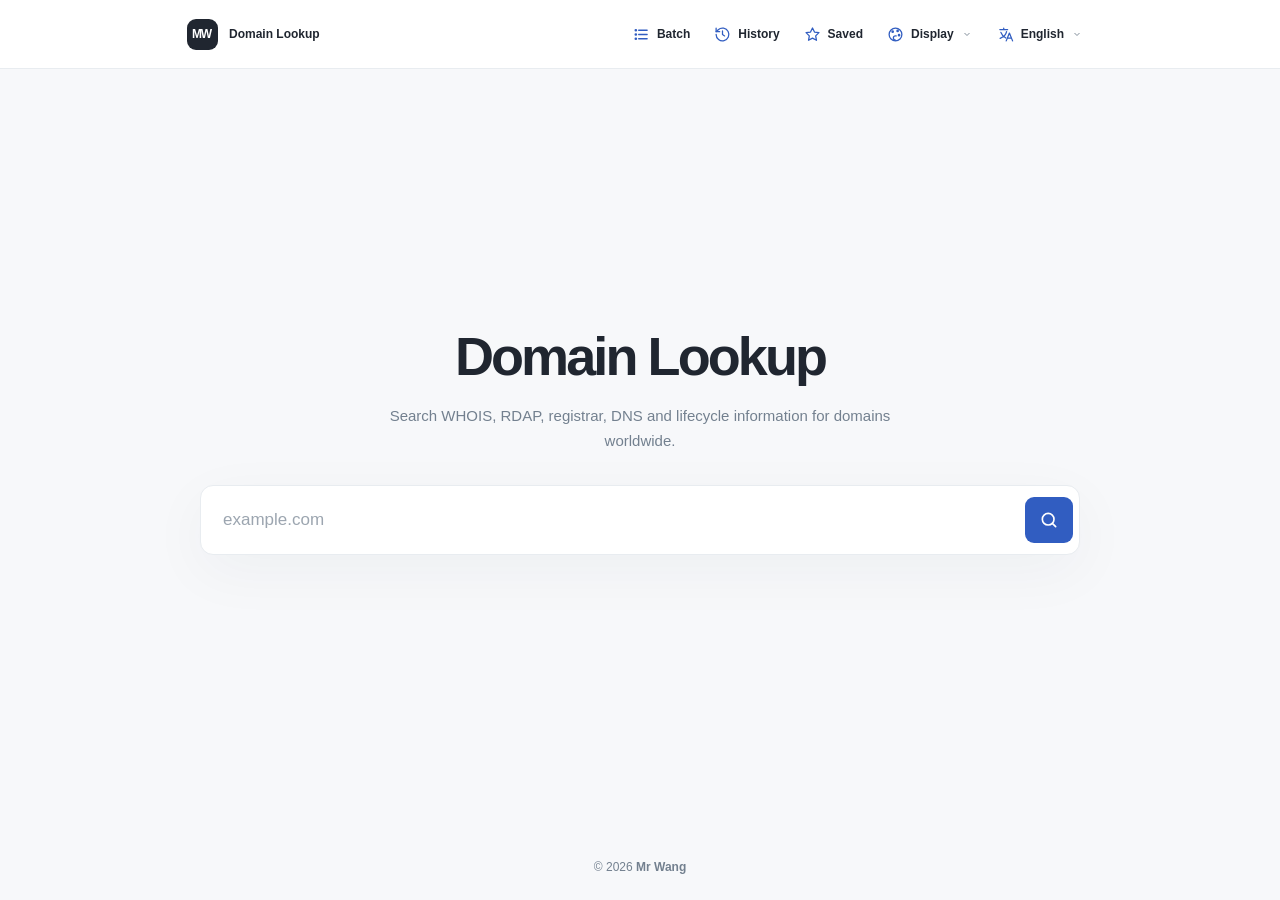
==== index.html @ 4aa3d04c "Add files via upload" ====
<!doctype html>
<html lang="en">
<head>
<meta charset="utf-8"><meta name="viewport" content="width=device-width,initial-scale=1">
<title>WHOIS & RDAP Lookup | Mr Wang</title>
<meta name="description" content="Global WHOIS and RDAP domain lookup for registrar, DNS, registration, expiration and lifecycle information.">
<meta name="robots" content="index,follow"><link rel="canonical" href="https://whois.mrwang.com/">
<meta name="theme-color" content="#060914">
<script src="/assets/theme-init.js?v=49"></script><link rel="stylesheet" href="/assets/themes.css?v=49"><link rel="stylesheet" href="/assets/home.css?v=49"><link rel="stylesheet" href="/assets/menu.css?v=49">
</head>
<body><div class="page">
<header class="topbar"><div class="top-inner"><div class="brand"><span class="brand-mark">MW</span><span data-brand-title>Domain Lookup</span></div><nav class="main-nav" aria-label="Domain tools">
<a class="nav-action" id="batchNav" href="/batch.html"><svg viewBox="0 0 24 24" aria-hidden="true" fill="none" stroke="currentColor" stroke-width="1.8" stroke-linecap="round" stroke-linejoin="round"><path d="M8 6h12M8 12h12M8 18h12"/><circle cx="4" cy="6" r="1"/><circle cx="4" cy="12" r="1"/><circle cx="4" cy="18" r="1"/></svg><span data-nav-label="batch">Batch</span></a>
<div class="nav-popover-item" data-popover="history"><button type="button" class="nav-action nav-button" id="historyToggle" aria-controls="historyPopover" aria-expanded="false"><svg viewBox="0 0 24 24" aria-hidden="true" fill="none" stroke="currentColor" stroke-width="1.8" stroke-linecap="round" stroke-linejoin="round"><path d="M3 12a9 9 0 1 0 3-6.7L3 8"/><path d="M3 3v5h5M12 7v5l3 2"/></svg><span data-nav-label="history">History</span><span id="historyCount" class="nav-count" hidden></span></button><div class="nav-popover list-popover" id="historyPopover" hidden><div class="popover-head"><strong id="historySummary">Recent searches (0)</strong><button type="button" class="popover-close" aria-label="Close">×</button></div><div id="historyPanel"><div class="history-box"><div id="historyList"></div><div class="history-foot"><span id="historyNote"></span><button type="button" id="historyClear" class="history-clear">Clear all</button></div></div></div></div></div>
<div class="nav-popover-item" data-popover="favorites"><button type="button" class="nav-action nav-button" id="favoritesToggle" aria-controls="favoritesPopover" aria-expanded="false"><svg viewBox="0 0 24 24" aria-hidden="true" fill="none" stroke="currentColor" stroke-width="1.8" stroke-linecap="round" stroke-linejoin="round"><path d="m12 2.8 2.8 5.7 6.3.9-4.6 4.5 1.1 6.3-5.6-3-5.6 3 1.1-6.3-4.6-4.5 6.3-.9z"/></svg><span data-nav-label="favorites">Saved</span><span id="favoritesCount" class="nav-count" hidden></span></button><div class="nav-popover list-popover" id="favoritesPopover" hidden><div class="popover-head"><strong id="favoritesSummary">Saved domains (0)</strong><button type="button" class="popover-close" aria-label="Close">×</button></div><div id="favoritesPanel"><div class="favorites-list" id="favoritesList"></div><div class="favorites-foot"><button type="button" id="favoritesClear" class="history-clear">Clear saved</button></div></div></div></div>
<div class="nav-choice nav-choice-display" data-choice="display"><button type="button" class="nav-action choice-trigger" aria-haspopup="true" aria-expanded="false" aria-controls="choice-display-panel"><svg viewBox="0 0 24 24" aria-hidden="true" fill="none" stroke="currentColor" stroke-width="1.8" stroke-linecap="round" stroke-linejoin="round"><circle cx="12" cy="12" r="9"/><circle cx="8" cy="8" r="1"/><circle cx="15" cy="7" r="1"/><circle cx="17" cy="13" r="1"/><path d="M12 20a3 3 0 0 1 0-6h1"/></svg><span data-nav-label="display">Display</span><svg class="choice-chevron" viewBox="0 0 24 24" aria-hidden="true" fill="none" stroke="currentColor" stroke-width="1.8"><path d="m7 10 5 5 5-5"/></svg></button><div class="choice-panel display-panel" id="choice-display-panel" hidden><div class="choice-head"><strong id="displayTitle">Display</strong><button type="button" class="choice-close" aria-label="Close">×</button></div><div class="settings-section"><div class="settings-label" id="themeSettingLabel">Theme</div><div class="choice-options theme-options" id="choice-theme-options"></div></div><div class="settings-section"><div class="settings-label" id="fontSettingLabel">Text size</div><div class="font-options" id="fontSizeOptions"><button type="button" data-font-size="small">A</button><button type="button" data-font-size="medium">A</button><button type="button" data-font-size="large">A</button></div></div></div><select id="themeSelect" class="theme-select" aria-label="Display theme"><option value="graphite">Graphite</option><option value="paper">Paper</option><option value="sand">Sand</option><option value="forest">Forest</option><option value="ocean">Ocean</option><option value="plum">Plum</option><option value="mono">Mono</option><option value="slate">Slate</option><option value="mint">Mint</option><option value="rose">Rose</option></select></div>
<div class="nav-choice nav-choice-language" data-choice="language"><button type="button" class="nav-action choice-trigger" aria-haspopup="true" aria-expanded="false" aria-controls="choice-language-panel"><svg viewBox="0 0 24 24" aria-hidden="true" fill="none" stroke="currentColor" stroke-width="1.8" stroke-linecap="round" stroke-linejoin="round"><path d="M4 5h11M9.5 3v2M5.5 9c1.1 3.7 3.7 6.1 7 8M13.5 8c-.8 4-4.4 7.6-9 9.5"/><path d="m13 21 4.5-11 4.5 11M14.6 17h5.8"/></svg><span class="choice-current" id="choice-language-current">Language</span><svg class="choice-chevron" viewBox="0 0 24 24" aria-hidden="true" fill="none" stroke="currentColor" stroke-width="1.8"><path d="m7 10 5 5 5-5"/></svg></button><div class="choice-panel" id="choice-language-panel" hidden><div class="choice-head"><strong id="choice-language-title">Language</strong><button type="button" class="choice-close" aria-label="Close">×</button></div><div class="choice-options" id="choice-language-options"></div></div><select id="langSelect" aria-label="Language"></select></div>
</nav></div></header>
<main class="hero"><div class="hero-inner"><h1 data-i18n="title">WHOIS & RDAP Lookup</h1><p class="sub" data-i18n="desc">Search WHOIS, RDAP, registrar, DNS and lifecycle information for domains worldwide.</p><form id="searchForm" class="lookup"><input id="domainInput" enterkeyhint="search" autocomplete="off" autocapitalize="none" spellcheck="false" inputmode="url" placeholder="example.com" aria-label="Domain name"><button type="button" id="clearInput" class="clear-input" aria-label="Clear input" hidden><svg aria-hidden="true" width="17" height="17" viewBox="0 0 24 24" fill="none" stroke="currentColor" stroke-width="1.8" stroke-linecap="round"><path d="M18 6 6 18M6 6l12 12"/></svg></button><button type="submit" id="searchSubmit" class="search-icon" aria-label="Search domain" title="Search"><svg aria-hidden="true" width="20" height="20" viewBox="0 0 24 24" fill="none" stroke="currentColor" stroke-width="2" stroke-linecap="round" stroke-linejoin="round"><circle cx="11" cy="11" r="7"/><path d="m20 20-4-4"/></svg></button></form></div></main>
<footer class="foot">© <span id="year"></span> <a href="https://www.mrwang.com/" target="_blank" rel="noopener noreferrer" title="Mr Wang">Mr Wang</a></footer>
</div>
<script src="/assets/common.js?v=49" defer></script><script src="/assets/home.js?v=49" defer></script><script src="/assets/menu.js?v=49" defer></script></body></html>
---- assets/themes.css ----
/* Shared theme palette. */
:root,html[data-theme="paper"]{color-scheme:light;--bg:#f7f8fa;--sheet:#fff;--inner:#f5f7f9;--text:#202630;--mute:#73808f;--line:#e8ecf0;--accent:#315dc1;--accentText:#fff;--wash:#eff3fb;--status:#17805c;--shadow:0 16px 60px rgba(27,42,67,.045)}
html[data-theme="graphite"]{color-scheme:dark;--bg:#11151b;--sheet:#1a2029;--inner:#202733;--text:#edf0f5;--mute:#a0adbd;--line:#343e4b;--accent:#9abafa;--accentText:#101824;--wash:#273548;--status:#7ed4aa;--shadow:0 16px 60px rgba(0,0,0,.16)}
html[data-theme="sand"]{color-scheme:light;--bg:#f8f6f2;--sheet:#fffefa;--inner:#f7f3ed;--text:#302f31;--mute:#827b74;--line:#eae5dd;--accent:#975e40;--accentText:#fff;--wash:#f4ebe1;--status:#558057;--shadow:0 16px 60px rgba(60,44,22,.035)}
html[data-theme="forest"]{color-scheme:dark;--bg:#111b18;--sheet:#1b2823;--inner:#23352d;--text:#edf2ec;--mute:#a3b8ac;--line:#364940;--accent:#b7d6ac;--accentText:#16231a;--wash:#283e32;--status:#b7d6ac;--shadow:0 16px 60px rgba(0,0,0,.14)}
html[data-theme="ocean"]{color-scheme:light;--bg:#edf3f6;--sheet:#fff;--inner:#f2f7fa;--text:#193442;--mute:#647c89;--line:#dce8ed;--accent:#12647e;--accentText:#fff;--wash:#e6f2f6;--status:#167354;--shadow:0 14px 48px rgba(11,60,82,.045)}
html[data-theme="plum"]{color-scheme:light;--bg:#f8f5f9;--sheet:#fff;--inner:#f9f5fa;--text:#35283c;--mute:#817286;--line:#eee5ef;--accent:#774d86;--accentText:#fff;--wash:#f3eaf6;--status:#327d65;--shadow:0 14px 48px rgba(58,32,68,.045)}
html[data-theme="mono"]{color-scheme:light;--bg:#fff;--sheet:#fff;--inner:#f6f6f6;--text:#171717;--mute:#666;--line:#dedede;--accent:#171717;--accentText:#fff;--wash:#f0f0f0;--status:#247755;--shadow:none}

/* V30 additional calm styles */
html[data-theme="slate"]{color-scheme:dark;--bg:#171d26;--sheet:#222c39;--inner:#293646;--text:#f2f6fb;--mute:#bac7d5;--line:#3b4a5b;--accent:#a4c2f0;--accentText:#142234;--wash:#304154;--status:#9ad8c3;--shadow:0 16px 52px rgba(0,0,0,.13)}
html[data-theme="mint"]{color-scheme:light;--bg:#f0f7f5;--sheet:#fff;--inner:#f1f8f5;--text:#1a3935;--mute:#5e7b75;--line:#d9e8e3;--accent:#287c70;--accentText:#fff;--wash:#e2f2ec;--status:#16805c;--shadow:0 14px 48px rgba(22,74,62,.045)}
html[data-theme="rose"]{color-scheme:light;--bg:#faf5f4;--sheet:#fffefd;--inner:#fbf5f4;--text:#403039;--mute:#85717b;--line:#eee1e4;--accent:#9c596e;--accentText:#fff;--wash:#f7e9ed;--status:#287c65;--shadow:0 14px 48px rgba(85,45,58,.04)}
---- assets/home.css ----
*{box-sizing:border-box}html,body{margin:0;min-height:100%}html{background:var(--bg)}body{background:var(--bg);color:var(--text);font-family:Inter,-apple-system,BlinkMacSystemFont,"Segoe UI",Arial,"Noto Sans SC",sans-serif;-webkit-font-smoothing:antialiased}a{color:var(--accent)}button,input,select{font:inherit}button,select{cursor:pointer}[hidden]{display:none!important}::selection{background:var(--wash);color:var(--text)}
.topbar{background:var(--sheet);border-bottom:1px solid var(--line)}.top-inner{max-width:1120px;margin:auto;padding:0 32px;min-height:76px;display:flex;align-items:center;justify-content:space-between;gap:24px}.brand{display:inline-flex;align-items:center;gap:11px;color:var(--text);font-size:12px;font-weight:800;letter-spacing:.065em;text-decoration:none;white-space:nowrap}.brand-mark{width:31px;height:31px;border-radius:9px;background:var(--text);color:var(--sheet);display:grid;place-items:center;font-size:17px;letter-spacing:-.04em}.lang{display:flex;gap:8px;align-items:center}.lang select{height:36px;max-width:145px;padding:0 10px;border:1px solid var(--line);border-radius:8px;color:var(--text);background:var(--inner);font-size:12px}.lang select:focus-visible,button:focus-visible,input:focus-visible{outline:2px solid var(--accent);outline-offset:3px}.foot{color:var(--mute);font-size:12px;text-align:center;padding:25px 16px}.foot span+span{margin-left:15px}
@media(max-width:650px){.top-inner{min-height:68px;padding:0 19px;gap:10px}.brand{font-size:11px}.brand-mark{width:28px;height:28px}.lang{gap:5px}.lang select{font-size:11px;padding:0 6px;max-width:100px}}

.page{min-height:100svh;display:flex;flex-direction:column}.hero{flex:1;display:flex;align-items:center;justify-content:center;padding:35px 22px 85px}.hero-inner{width:min(660px,100%);text-align:center}.eyebrow{font:700 11px/1.5 ui-monospace,SFMono-Regular,monospace;letter-spacing:.16em;color:var(--accent);margin-bottom:20px}.hero h1{font-size:clamp(37px,5vw,58px);line-height:1.12;letter-spacing:-.054em;font-weight:760;margin:0}.sub{max-width:510px;margin:20px auto 33px;color:var(--mute);line-height:1.75;font-size:15px}.lookup{display:flex;align-items:center;padding:6px;gap:6px;text-align:left;background:var(--sheet);border:1px solid var(--line);border-radius:13px;box-shadow:var(--shadow)}.lookup:focus-within{border-color:var(--accent)}.lookup input{height:56px;flex:1;min-width:0;padding:0 16px;border:0;background:transparent;outline:0;color:var(--text);font-size:17px}.lookup input::placeholder{color:var(--mute);opacity:.7}.lookup button{border:0;border-radius:9px;height:48px;min-width:114px;padding:0 22px;background:var(--accent);color:var(--accentText);font-size:13px;font-weight:720}.proof{display:flex;justify-content:center;gap:14px;margin-top:21px;color:var(--mute);font-size:11px;letter-spacing:.06em}.proof span+span:before{content:'·';margin-right:14px;opacity:.5}
@media(max-width:600px){.hero{padding:45px 18px 95px}.hero h1{font-size:40px}.sub{font-size:14px;margin:17px auto 27px}.lookup input{padding:0 10px;font-size:16px}.lookup button{min-width:83px;padding:0 12px}.proof{flex-wrap:wrap}}

.hero-inner{width:min(610px,100%)}.hero h1{font-weight:730}.sub{margin-bottom:29px}.proof{opacity:.7}.top-inner{max-width:970px;min-height:68px}
/* V17: Homepage and domain-result content share the same 880px reading column. */
.hero{padding:42px 30px 70px}
.hero-inner{width:min(880px,100%)}
.hero .eyebrow{margin-bottom:17px}
.hero h1{font-size:clamp(35px,4.7vw,54px);line-height:1.13}
.hero .sub{max-width:540px;margin:17px auto 32px;line-height:1.65}
.hero .lookup{width:100%;margin:0 auto}
.hero .proof{margin-top:19px}
.foot{padding:20px 16px 26px}
.foot a{color:inherit;text-decoration:none;font-weight:650;text-underline-offset:3px;transition:color .15s ease}
.foot a:hover,.foot a:focus-visible{color:var(--accent);text-decoration:underline}
@media(max-width:750px){.hero{padding:34px 13px 54px}.hero-inner{width:100%}.hero h1{font-size:clamp(32px,8vw,42px)}.hero .sub{max-width:420px;margin:15px auto 27px}.hero .lookup input{height:48px}.hero .lookup button{height:44px}}
@media(max-width:360px){.hero .lookup{padding:4px;gap:4px}.hero .lookup input{padding:0 9px}.hero .lookup button{min-width:78px;padding:0 9px}}

/* V18 unified search field & history */
.lookup,.search-strip .quick{display:flex;align-items:center;min-height:56px;gap:5px;position:relative}
.lookup input,.search-strip .quick input{align-self:center;min-width:0;line-height:normal;vertical-align:middle}
.lookup .search-icon,.search-strip .quick .search-icon{min-width:48px;width:48px;height:46px;padding:0;display:grid;place-items:center;flex:none;line-height:1}
.lookup .clear-input,.search-strip .quick .clear-input{flex:none;width:30px;min-width:30px;height:34px;padding:0;border:0;border-radius:7px;background:transparent;color:var(--mute);display:grid;place-items:center;box-shadow:none}
.lookup .clear-input:hover,.search-strip .quick .clear-input:hover{color:var(--text);background:var(--inner)}
.history-panel{width:100%;margin:12px 0 0;text-align:left;font-size:12px;color:var(--mute)}
.history-panel summary{cursor:pointer;display:inline-flex;align-items:center;gap:6px;padding:5px 2px;list-style:none;user-select:none;font-weight:600}
.history-panel summary::-webkit-details-marker{display:none}.history-panel summary:before{content:'↺';font-size:16px;font-weight:400;color:var(--accent)}
.history-panel[open] summary{margin-bottom:7px}
.history-box{background:var(--sheet);border:1px solid var(--line);border-radius:10px;overflow:hidden;box-shadow:var(--shadow)}
.history-row{display:flex;align-items:center;gap:8px;min-width:0;padding:0 10px}.history-row+.history-row{border-top:1px solid var(--line)}
.history-link{min-width:0;flex:1;display:block;text-decoration:none;color:var(--text);font-size:13px;font-weight:550;padding:12px 4px;overflow-wrap:anywhere}
.history-link:hover{color:var(--accent)}.history-remove,.history-clear{border:0;background:transparent;color:var(--mute);font:inherit;cursor:pointer}
.history-remove{padding:8px;flex:none;border-radius:6px}.history-remove:hover,.history-clear:hover{color:var(--text);background:var(--inner)}
.history-foot{display:flex;align-items:center;justify-content:space-between;padding:10px 13px;border-top:1px solid var(--line);font-size:11px;gap:10px}
.history-clear{font-weight:650;border-radius:5px;padding:5px 7px}
.history-empty{padding:16px 13px;color:var(--mute);font-size:12px}
@media(max-width:600px){.lookup .search-icon,.search-strip .quick .search-icon{width:43px;min-width:43px;height:40px}.lookup .clear-input,.search-strip .quick .clear-input{width:28px;min-width:28px}.lookup input,.search-strip .quick input{padding-left:9px;padding-right:3px}}

/* Global language support */
html[dir="rtl"] .top-inner{direction:rtl}
html[dir="rtl"] .brand,html[dir="rtl"] #domainInput,html[dir="rtl"] .domain,html[dir="rtl"] .dns-item,html[dir="rtl"] .metric-value,html[dir="rtl"] .code{direction:ltr;unicode-bidi:isolate}
html[dir="rtl"] .history-link{direction:ltr;text-align:start;unicode-bidi:isolate}
html[dir="rtl"] .lookup,html[dir="rtl"] .quick{direction:ltr}
html[dir="rtl"] .lang{direction:ltr}
html[dir="rtl"] .key{text-align:start}

/* V29: subtle action tools, consistent with compact one-column details. */
.favorites-panel{margin-top:7px}.favorites-panel summary{cursor:pointer;color:var(--mute);font-size:12px;padding:8px 3px;list-style:none}.favorites-panel summary::-webkit-details-marker{display:none}
.favorites-panel summary::before{content:'☆ ';color:var(--accent)}.favorites-list{margin-top:5px;padding:9px 12px;border:1px solid var(--line);border-radius:9px;background:var(--sheet)}


/* V30: balanced, unified local lists; no added home decorations. */
.personal-panels{display:grid;grid-template-columns:repeat(2,minmax(0,1fr));gap:12px;margin-top:14px;text-align:start;align-items:start;min-width:0}
.personal-panels>details{min-width:0;margin:0!important;border:1px solid var(--line);background:var(--sheet);border-radius:11px;overflow:hidden;box-shadow:none;color:var(--mute)}
.personal-panels>details>summary{display:flex;align-items:center;min-height:40px;box-sizing:border-box;width:100%;padding:9px 13px!important;margin:0!important;font-size:12px;line-height:1.4;color:var(--text);cursor:pointer;gap:7px;list-style:none;font-weight:650}
.personal-panels>details>summary::-webkit-details-marker{display:none}
.personal-panels>details>summary::after{content:'⌄';margin-inline-start:auto;color:var(--mute);font-weight:400;font-size:15px;transition:transform .2s}
.personal-panels>details[open]>summary::after{transform:rotate(180deg)}
.personal-panels>details[open]>summary{border-bottom:1px solid var(--line)}
.personal-panels .history-box,.personal-panels .favorites-list{border:0;border-radius:0;box-shadow:none;background:transparent;margin:0;padding:0;max-height:270px;overflow-y:auto}
.personal-panels .favorites-list .history-row,.personal-panels .history-box .history-row{padding-inline:11px}
.personal-panels .history-link{padding:10px 3px;text-align:start;direction:ltr;unicode-bidi:isolate}
.personal-panels .history-foot,.personal-panels .favorites-foot{min-height:38px;box-sizing:border-box;padding:7px 11px;border-top:1px solid var(--line);font-size:11px}
.personal-panels .favorites-foot{display:flex;justify-content:flex-end;align-items:center}
.personal-panels .history-clear[hidden]{display:none}
.personal-panels .history-remove{width:28px;height:28px;display:grid;place-items:center;padding:0;font-size:19px;line-height:1}
.personal-panels .history-remove:focus-visible,.personal-panels summary:focus-visible{outline:2px solid var(--accent);outline-offset:-2px}
@media(max-width:580px){.personal-panels{grid-template-columns:minmax(0,1fr);gap:9px;margin-top:11px}.personal-panels>details>summary{min-height:38px;padding:8px 12px!important}.personal-panels .history-box,.personal-panels .favorites-list{max-height:200px}}
@media(prefers-reduced-motion:reduce){.personal-panels>details>summary::after{transition:none}}

/* V34: keep a minimal, evenly spaced mobile search screen. */
@media(max-width:650px){
 .page{min-width:0;}
 .hero{width:100%;min-width:0;padding-inline:clamp(14px,4vw,22px)!important;}
 .hero-inner{width:min(100%,880px)!important;min-width:0;margin-inline:auto;}
 .hero h1{overflow-wrap:break-word;}
 .hero .lookup{box-sizing:border-box;max-width:100%;min-width:0;}
 .hero .lookup input{min-width:0;flex:1;font-size:16px;}
}

/* V35 brand alignment */
.brand-mark{font-size:12px!important;font-weight:850;letter-spacing:-.095em;padding-inline-end:2px;}
.brand [data-brand-title]{letter-spacing:0;font-size:12px;font-weight:680;}
@media(max-width:410px){.brand [data-brand-title]{font-size:10px!important;max-width:90px;overflow:hidden;text-overflow:ellipsis;white-space:nowrap;}}
---- assets/menu.css ----
/* V49 unified top navigation */
.topbar{position:relative;z-index:40}.top-inner{position:relative;overflow:visible!important}.main-nav{display:flex;align-items:center;gap:4px;margin-inline-start:auto;min-width:0}.nav-popover-item,.nav-choice{position:relative;flex:none}.nav-action{position:relative;box-sizing:border-box;height:38px;display:inline-flex;align-items:center;justify-content:center;gap:7px;padding:0 9px;border:1px solid transparent;border-radius:9px;background:transparent;color:var(--text);font:inherit;font-size:12px;font-weight:640;text-decoration:none;cursor:pointer;white-space:nowrap}.nav-action:hover,.nav-action[aria-expanded=true],.nav-action[aria-current=page]{background:var(--inner);border-color:var(--line)}.nav-action>svg:not(.choice-chevron){width:17px;height:17px;color:var(--accent);flex:none}.choice-chevron{width:12px;height:12px;color:var(--mute);flex:none}.nav-choice select{display:none!important}.nav-popover[hidden],.choice-panel[hidden]{display:none!important}.nav-popover,.choice-panel{box-sizing:border-box;position:absolute;inset-inline-end:0;top:calc(100% + 9px);z-index:70;background:var(--sheet);border:1px solid var(--line);box-shadow:0 14px 42px rgba(0,0,0,.13);border-radius:12px;color:var(--text);text-align:start;max-height:min(72vh,620px);overflow:auto;overscroll-behavior:contain}.list-popover{width:min(340px,calc(100vw - 24px));padding:8px}.choice-panel{width:285px;padding:7px}.display-panel{width:310px}.popover-head,.choice-head{display:flex;align-items:center;justify-content:space-between;gap:8px;padding:7px 8px 10px;border-bottom:1px solid var(--line);margin-bottom:5px}.popover-head strong,.choice-head strong{font-size:13px;font-weight:720}.popover-close,.choice-close{display:grid;place-items:center;width:28px;height:28px;border:0;border-radius:7px;background:transparent;color:var(--mute);font-size:22px;line-height:1;cursor:pointer}.popover-close:hover,.choice-close:hover{background:var(--inner);color:var(--text)}.choice-options{padding:2px;display:grid;gap:1px}.choice-group-heading{padding:12px 10px 5px;color:var(--mute);font-size:10px;font-weight:730;letter-spacing:.05em}.choice-option{box-sizing:border-box;display:flex;align-items:center;gap:10px;width:100%;min-height:38px;text-align:start;padding:7px 9px;border:0;border-radius:7px;background:transparent;color:var(--text);cursor:pointer;font:inherit;font-size:12px}.choice-option:hover,.choice-option:focus-visible{background:var(--inner)}.choice-option.is-current{color:var(--accent);font-weight:700}.choice-option-name{flex:1;min-width:0}.choice-check{visibility:hidden}.choice-option.is-current .choice-check{visibility:visible}.theme-swatch{box-sizing:border-box;width:24px;height:24px;border:1px solid var(--line);border-radius:7px;background:linear-gradient(135deg,var(--swatch-bg) 0 60%,var(--swatch-ink) 60%);flex:none}.language-short{width:30px;flex:none;color:var(--mute);font-size:10px;font-weight:750;direction:ltr;text-align:center}.settings-section{padding:9px 7px 10px}.settings-section+.settings-section{border-top:1px solid var(--line)}.settings-label{font-size:10px;font-weight:730;color:var(--mute);letter-spacing:.04em;padding:0 4px 7px}.theme-options{grid-template-columns:1fr 1fr;gap:3px}.theme-options .choice-option{min-width:0}.font-options{display:grid;grid-template-columns:repeat(3,1fr);gap:6px}.font-options button{height:38px;border:1px solid var(--line);border-radius:8px;background:var(--inner);color:var(--text);cursor:pointer}.font-options button:nth-child(1){font-size:12px}.font-options button:nth-child(2){font-size:15px}.font-options button:nth-child(3){font-size:18px}.font-options button.is-current{border-color:var(--accent);color:var(--accent);box-shadow:inset 0 0 0 1px var(--accent)}.nav-count{position:absolute;inset-block-start:-5px;inset-inline-end:-5px;min-width:16px;height:16px;padding:0 3px;border-radius:10px;display:grid;place-items:center;background:var(--accent);color:var(--sheet);font-size:9px;font-weight:800;box-shadow:0 0 0 2px var(--sheet);pointer-events:none}.nav-count[hidden]{display:none!important}.list-popover .history-box,.list-popover .favorites-list{border:0!important;border-radius:0!important;background:transparent!important;box-shadow:none!important;margin:0!important;padding:0!important;max-height:290px;overflow:auto}.list-popover .history-row{padding-inline:8px}.list-popover .history-link{padding:10px 4px;direction:ltr;unicode-bidi:isolate}.list-popover .history-foot,.list-popover .favorites-foot{display:flex;align-items:center;justify-content:space-between;gap:8px;border-top:1px solid var(--line);padding:8px;font-size:10px}.list-popover .favorites-foot{justify-content:flex-end}.list-popover .history-clear{border:0;background:transparent;color:var(--accent);font-size:11px;cursor:pointer;padding:5px 6px;border-radius:6px}.list-popover .history-clear:hover{background:var(--inner)}.list-popover .history-clear[hidden]{display:none!important}.nav-action:focus-visible,.choice-panel button:focus-visible,.nav-popover button:focus-visible,.nav-popover a:focus-visible{outline:2px solid var(--accent)!important;outline-offset:2px}
html[data-font-size=small]{font-size:14px}html[data-font-size=medium]{font-size:16px}html[data-font-size=large]{font-size:18px}html[data-font-size=small] .hero h1{font-size:clamp(33px,4.4vw,50px)}html[data-font-size=large] .hero h1{font-size:clamp(39px,5vw,58px)}html[data-font-size=large] .sub,html[data-font-size=large] .record-group,html[data-font-size=large] .panel-body{font-size:1.04em}html[data-font-size=small] .sub,html[data-font-size=small] .record-group,html[data-font-size=small] .panel-body{font-size:.96em}
html[dir=rtl] .nav-popover,html[dir=rtl] .choice-panel{direction:rtl}html[dir=rtl] .history-link{direction:ltr}
@media(max-width:760px){.topbar .top-inner{display:flex!important;align-items:center!important;justify-content:space-between!important;flex-wrap:nowrap!important;gap:7px!important;min-height:60px!important;padding-inline:clamp(10px,3vw,16px)!important}.topbar .brand{min-width:0!important;flex:0 1 auto!important;gap:6px!important}.topbar .brand-mark{flex:0 0 28px!important;width:28px!important;height:28px!important}.topbar .brand [data-brand-title]{font-size:10px!important;max-width:76px;overflow:hidden;text-overflow:ellipsis;white-space:nowrap}.main-nav{gap:3px}.nav-action{width:34px;height:34px;min-width:34px;padding:0;border-color:var(--line)}.nav-action>span:not(.nav-count),.nav-action .choice-chevron{display:none!important}.nav-action>svg:not(.choice-chevron){width:17px;height:17px}.nav-popover,.choice-panel,.display-panel{position:fixed!important;left:12px!important;right:12px!important;inset-inline:12px!important;top:calc(60px + env(safe-area-inset-top,0px))!important;width:auto!important;max-width:none!important;max-height:min(78dvh,620px)!important}.choice-options:not(.theme-options){grid-template-columns:repeat(2,minmax(0,1fr));gap:3px}.choice-group-heading{grid-column:1/-1}}
@media(max-width:390px){.topbar .brand [data-brand-title]{display:none}.main-nav{gap:2px}.nav-action{width:32px;min-width:32px;height:32px}.topbar .brand-mark{width:27px!important;height:27px!important;flex-basis:27px!important}}
@media(prefers-reduced-motion:reduce){*{scroll-behavior:auto!important}}
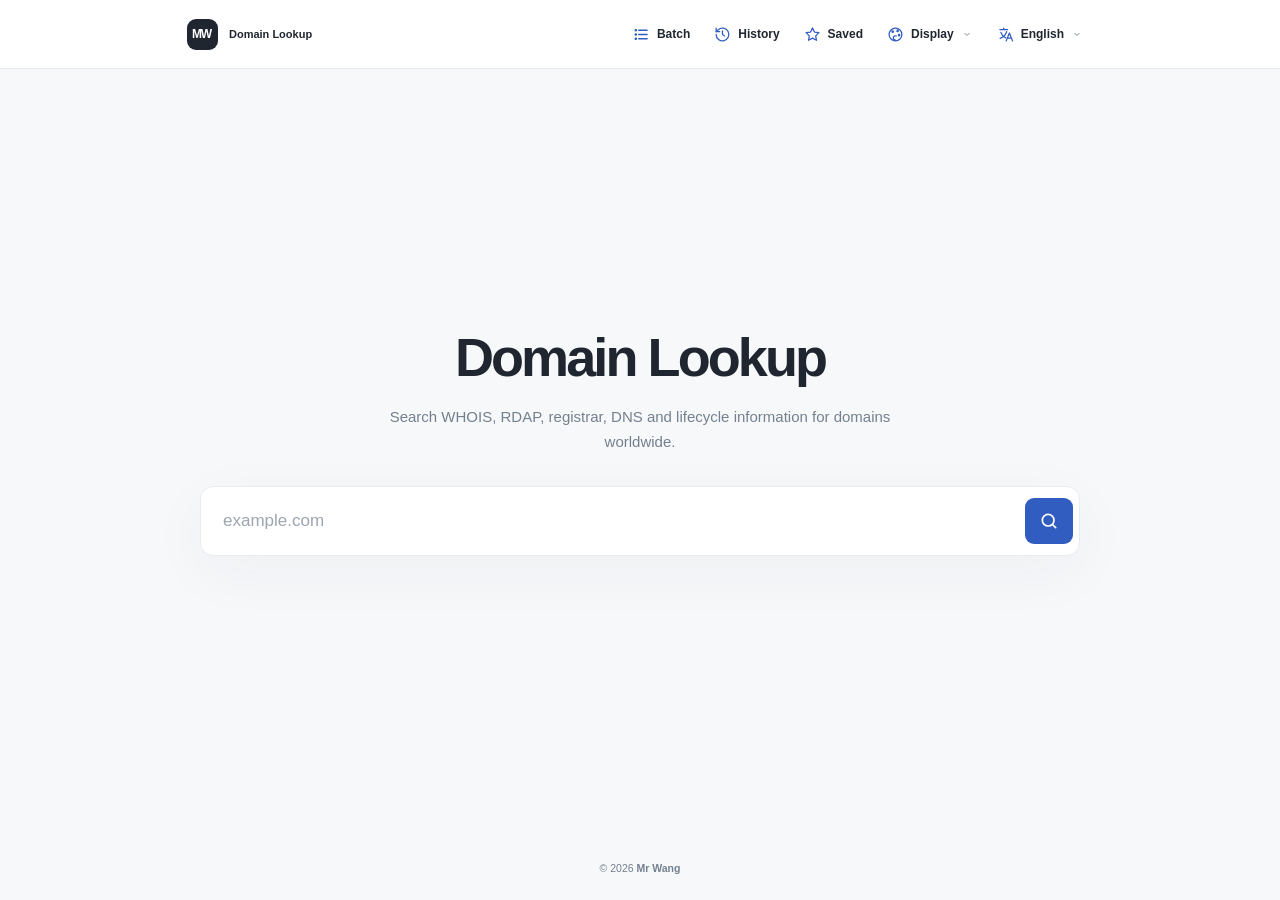
==== commit df1cffe6: "Add files via upload" ====
--- a/index.html
+++ b/index.html
@@ -6,7 +6,7 @@
 <meta name="description" content="Global WHOIS and RDAP domain lookup for registrar, DNS, registration, expiration and lifecycle information.">
 <meta name="robots" content="index,follow"><link rel="canonical" href="https://whois.mrwang.com/">
 <meta name="theme-color" content="#060914">
-<script src="/assets/theme-init.js?v=49"></script><link rel="stylesheet" href="/assets/themes.css?v=49"><link rel="stylesheet" href="/assets/home.css?v=49"><link rel="stylesheet" href="/assets/menu.css?v=49">
+<script src="/assets/theme-init.js?v=51"></script><link rel="stylesheet" href="/assets/themes.css?v=51"><link rel="stylesheet" href="/assets/home.css?v=51"><link rel="stylesheet" href="/assets/menu.css?v=51">
 </head>
 <body><div class="page">
 <header class="topbar"><div class="top-inner"><div class="brand"><span class="brand-mark">MW</span><span data-brand-title>Domain Lookup</span></div><nav class="main-nav" aria-label="Domain tools">
@@ -19,4 +19,4 @@
 <main class="hero"><div class="hero-inner"><h1 data-i18n="title">WHOIS & RDAP Lookup</h1><p class="sub" data-i18n="desc">Search WHOIS, RDAP, registrar, DNS and lifecycle information for domains worldwide.</p><form id="searchForm" class="lookup"><input id="domainInput" enterkeyhint="search" autocomplete="off" autocapitalize="none" spellcheck="false" inputmode="url" placeholder="example.com" aria-label="Domain name"><button type="button" id="clearInput" class="clear-input" aria-label="Clear input" hidden><svg aria-hidden="true" width="17" height="17" viewBox="0 0 24 24" fill="none" stroke="currentColor" stroke-width="1.8" stroke-linecap="round"><path d="M18 6 6 18M6 6l12 12"/></svg></button><button type="submit" id="searchSubmit" class="search-icon" aria-label="Search domain" title="Search"><svg aria-hidden="true" width="20" height="20" viewBox="0 0 24 24" fill="none" stroke="currentColor" stroke-width="2" stroke-linecap="round" stroke-linejoin="round"><circle cx="11" cy="11" r="7"/><path d="m20 20-4-4"/></svg></button></form></div></main>
 <footer class="foot">© <span id="year"></span> <a href="https://www.mrwang.com/" target="_blank" rel="noopener noreferrer" title="Mr Wang">Mr Wang</a></footer>
 </div>
-<script src="/assets/common.js?v=49" defer></script><script src="/assets/home.js?v=49" defer></script><script src="/assets/menu.js?v=49" defer></script></body></html>+<script src="/assets/common.js?v=51" defer></script><script src="/assets/home.js?v=51" defer></script><script src="/assets/menu.js?v=51" defer></script></body></html>
--- a/assets/menu.css
+++ b/assets/menu.css
@@ -1,7 +1,20 @@
 /* V49 unified top navigation */
 .topbar{position:relative;z-index:40}.top-inner{position:relative;overflow:visible!important}.main-nav{display:flex;align-items:center;gap:4px;margin-inline-start:auto;min-width:0}.nav-popover-item,.nav-choice{position:relative;flex:none}.nav-action{position:relative;box-sizing:border-box;height:38px;display:inline-flex;align-items:center;justify-content:center;gap:7px;padding:0 9px;border:1px solid transparent;border-radius:9px;background:transparent;color:var(--text);font:inherit;font-size:12px;font-weight:640;text-decoration:none;cursor:pointer;white-space:nowrap}.nav-action:hover,.nav-action[aria-expanded=true],.nav-action[aria-current=page]{background:var(--inner);border-color:var(--line)}.nav-action>svg:not(.choice-chevron){width:17px;height:17px;color:var(--accent);flex:none}.choice-chevron{width:12px;height:12px;color:var(--mute);flex:none}.nav-choice select{display:none!important}.nav-popover[hidden],.choice-panel[hidden]{display:none!important}.nav-popover,.choice-panel{box-sizing:border-box;position:absolute;inset-inline-end:0;top:calc(100% + 9px);z-index:70;background:var(--sheet);border:1px solid var(--line);box-shadow:0 14px 42px rgba(0,0,0,.13);border-radius:12px;color:var(--text);text-align:start;max-height:min(72vh,620px);overflow:auto;overscroll-behavior:contain}.list-popover{width:min(340px,calc(100vw - 24px));padding:8px}.choice-panel{width:285px;padding:7px}.display-panel{width:310px}.popover-head,.choice-head{display:flex;align-items:center;justify-content:space-between;gap:8px;padding:7px 8px 10px;border-bottom:1px solid var(--line);margin-bottom:5px}.popover-head strong,.choice-head strong{font-size:13px;font-weight:720}.popover-close,.choice-close{display:grid;place-items:center;width:28px;height:28px;border:0;border-radius:7px;background:transparent;color:var(--mute);font-size:22px;line-height:1;cursor:pointer}.popover-close:hover,.choice-close:hover{background:var(--inner);color:var(--text)}.choice-options{padding:2px;display:grid;gap:1px}.choice-group-heading{padding:12px 10px 5px;color:var(--mute);font-size:10px;font-weight:730;letter-spacing:.05em}.choice-option{box-sizing:border-box;display:flex;align-items:center;gap:10px;width:100%;min-height:38px;text-align:start;padding:7px 9px;border:0;border-radius:7px;background:transparent;color:var(--text);cursor:pointer;font:inherit;font-size:12px}.choice-option:hover,.choice-option:focus-visible{background:var(--inner)}.choice-option.is-current{color:var(--accent);font-weight:700}.choice-option-name{flex:1;min-width:0}.choice-check{visibility:hidden}.choice-option.is-current .choice-check{visibility:visible}.theme-swatch{box-sizing:border-box;width:24px;height:24px;border:1px solid var(--line);border-radius:7px;background:linear-gradient(135deg,var(--swatch-bg) 0 60%,var(--swatch-ink) 60%);flex:none}.language-short{width:30px;flex:none;color:var(--mute);font-size:10px;font-weight:750;direction:ltr;text-align:center}.settings-section{padding:9px 7px 10px}.settings-section+.settings-section{border-top:1px solid var(--line)}.settings-label{font-size:10px;font-weight:730;color:var(--mute);letter-spacing:.04em;padding:0 4px 7px}.theme-options{grid-template-columns:1fr 1fr;gap:3px}.theme-options .choice-option{min-width:0}.font-options{display:grid;grid-template-columns:repeat(3,1fr);gap:6px}.font-options button{height:38px;border:1px solid var(--line);border-radius:8px;background:var(--inner);color:var(--text);cursor:pointer}.font-options button:nth-child(1){font-size:12px}.font-options button:nth-child(2){font-size:15px}.font-options button:nth-child(3){font-size:18px}.font-options button.is-current{border-color:var(--accent);color:var(--accent);box-shadow:inset 0 0 0 1px var(--accent)}.nav-count{position:absolute;inset-block-start:-5px;inset-inline-end:-5px;min-width:16px;height:16px;padding:0 3px;border-radius:10px;display:grid;place-items:center;background:var(--accent);color:var(--sheet);font-size:9px;font-weight:800;box-shadow:0 0 0 2px var(--sheet);pointer-events:none}.nav-count[hidden]{display:none!important}.list-popover .history-box,.list-popover .favorites-list{border:0!important;border-radius:0!important;background:transparent!important;box-shadow:none!important;margin:0!important;padding:0!important;max-height:290px;overflow:auto}.list-popover .history-row{padding-inline:8px}.list-popover .history-link{padding:10px 4px;direction:ltr;unicode-bidi:isolate}.list-popover .history-foot,.list-popover .favorites-foot{display:flex;align-items:center;justify-content:space-between;gap:8px;border-top:1px solid var(--line);padding:8px;font-size:10px}.list-popover .favorites-foot{justify-content:flex-end}.list-popover .history-clear{border:0;background:transparent;color:var(--accent);font-size:11px;cursor:pointer;padding:5px 6px;border-radius:6px}.list-popover .history-clear:hover{background:var(--inner)}.list-popover .history-clear[hidden]{display:none!important}.nav-action:focus-visible,.choice-panel button:focus-visible,.nav-popover button:focus-visible,.nav-popover a:focus-visible{outline:2px solid var(--accent)!important;outline-offset:2px}
-html[data-font-size=small]{font-size:14px}html[data-font-size=medium]{font-size:16px}html[data-font-size=large]{font-size:18px}html[data-font-size=small] .hero h1{font-size:clamp(33px,4.4vw,50px)}html[data-font-size=large] .hero h1{font-size:clamp(39px,5vw,58px)}html[data-font-size=large] .sub,html[data-font-size=large] .record-group,html[data-font-size=large] .panel-body{font-size:1.04em}html[data-font-size=small] .sub,html[data-font-size=small] .record-group,html[data-font-size=small] .panel-body{font-size:.96em}
+
 html[dir=rtl] .nav-popover,html[dir=rtl] .choice-panel{direction:rtl}html[dir=rtl] .history-link{direction:ltr}
 @media(max-width:760px){.topbar .top-inner{display:flex!important;align-items:center!important;justify-content:space-between!important;flex-wrap:nowrap!important;gap:7px!important;min-height:60px!important;padding-inline:clamp(10px,3vw,16px)!important}.topbar .brand{min-width:0!important;flex:0 1 auto!important;gap:6px!important}.topbar .brand-mark{flex:0 0 28px!important;width:28px!important;height:28px!important}.topbar .brand [data-brand-title]{font-size:10px!important;max-width:76px;overflow:hidden;text-overflow:ellipsis;white-space:nowrap}.main-nav{gap:3px}.nav-action{width:34px;height:34px;min-width:34px;padding:0;border-color:var(--line)}.nav-action>span:not(.nav-count),.nav-action .choice-chevron{display:none!important}.nav-action>svg:not(.choice-chevron){width:17px;height:17px}.nav-popover,.choice-panel,.display-panel{position:fixed!important;left:12px!important;right:12px!important;inset-inline:12px!important;top:calc(60px + env(safe-area-inset-top,0px))!important;width:auto!important;max-width:none!important;max-height:min(78dvh,620px)!important}.choice-options:not(.theme-options){grid-template-columns:repeat(2,minmax(0,1fr));gap:3px}.choice-group-heading{grid-column:1/-1}}
 @media(max-width:390px){.topbar .brand [data-brand-title]{display:none}.main-nav{gap:2px}.nav-action{width:32px;min-width:32px;height:32px}.topbar .brand-mark{width:27px!important;height:27px!important;flex-basis:27px!important}}
 @media(prefers-reduced-motion:reduce){*{scroll-behavior:auto!important}}
+
+/* V50 real text-size control. Legacy pages use fixed px values, so each preset exposes concrete sizes. */
+html[data-font-size=small]{--fs10:9.5px;--fs11:10px;--fs12:11px;--fs13:12px;--fs15:13.5px;--fs16:14px;--fs18:16px;--fs20:18px;--heroMin:32px;--heroMax:49px;--domainMin:26px;--domainMax:41px;--batchMin:25px;--batchMax:38px}
+html[data-font-size=medium]{--fs10:10.5px;--fs11:11px;--fs12:12px;--fs13:13px;--fs15:15px;--fs16:16px;--fs18:18px;--fs20:20px;--heroMin:35px;--heroMax:54px;--domainMin:29px;--domainMax:46px;--batchMin:28px;--batchMax:42px}
+html[data-font-size=large]{--fs10:12px;--fs11:12.5px;--fs12:13.7px;--fs13:14.8px;--fs15:17px;--fs16:18px;--fs18:20.5px;--fs20:23px;--heroMin:40px;--heroMax:61px;--domainMin:33px;--domainMax:52px;--batchMin:32px;--batchMax:48px}
+body{font-size:var(--fs16,16px)}
+.nav-action,.choice-option,.history-link,.batch-card label,.batch-actions button,.batch-results-head,.batch-state,.batch-error,.key,.registrar-quick,.notice,.dns-label,.life,.raw summary,.copy,.export-action,.source-line,.share-link,.price-kind,.price-details,.mobile-price-toggle{font-size:var(--fs12,12px)!important}
+.popover-head strong,.choice-head strong,.value,.dns-item,.item-title,.quick input,.batch-domain,.batch-heading p:last-child{font-size:var(--fs13,13px)!important}
+.sub,.search-strip .quick input,.batch-card textarea{font-size:var(--fs15,15px)!important}
+.foot,.history-empty,.settings-label,.choice-group-heading,.metric-label,.metric-note,.record-subgroup h3,.item-sub,.suffix-status,.suffix-mini,.suffix-chip,.suffix-help{font-size:var(--fs10,10.5px)!important}
+.brand [data-brand-title],.batch-toolbar>span{font-size:var(--fs11,11px)!important}
+.hero h1{font-size:clamp(var(--heroMin,35px),4.7vw,var(--heroMax,54px))!important}.domain{font-size:clamp(var(--domainMin,29px),4.3vw,var(--domainMax,46px))!important}.batch-heading h1{font-size:clamp(var(--batchMin,28px),4vw,var(--batchMax,42px))!important}
+.metric-value{font-size:var(--fs20,20px)!important}.record-group-head h2{font-size:var(--fs18,18px)!important}
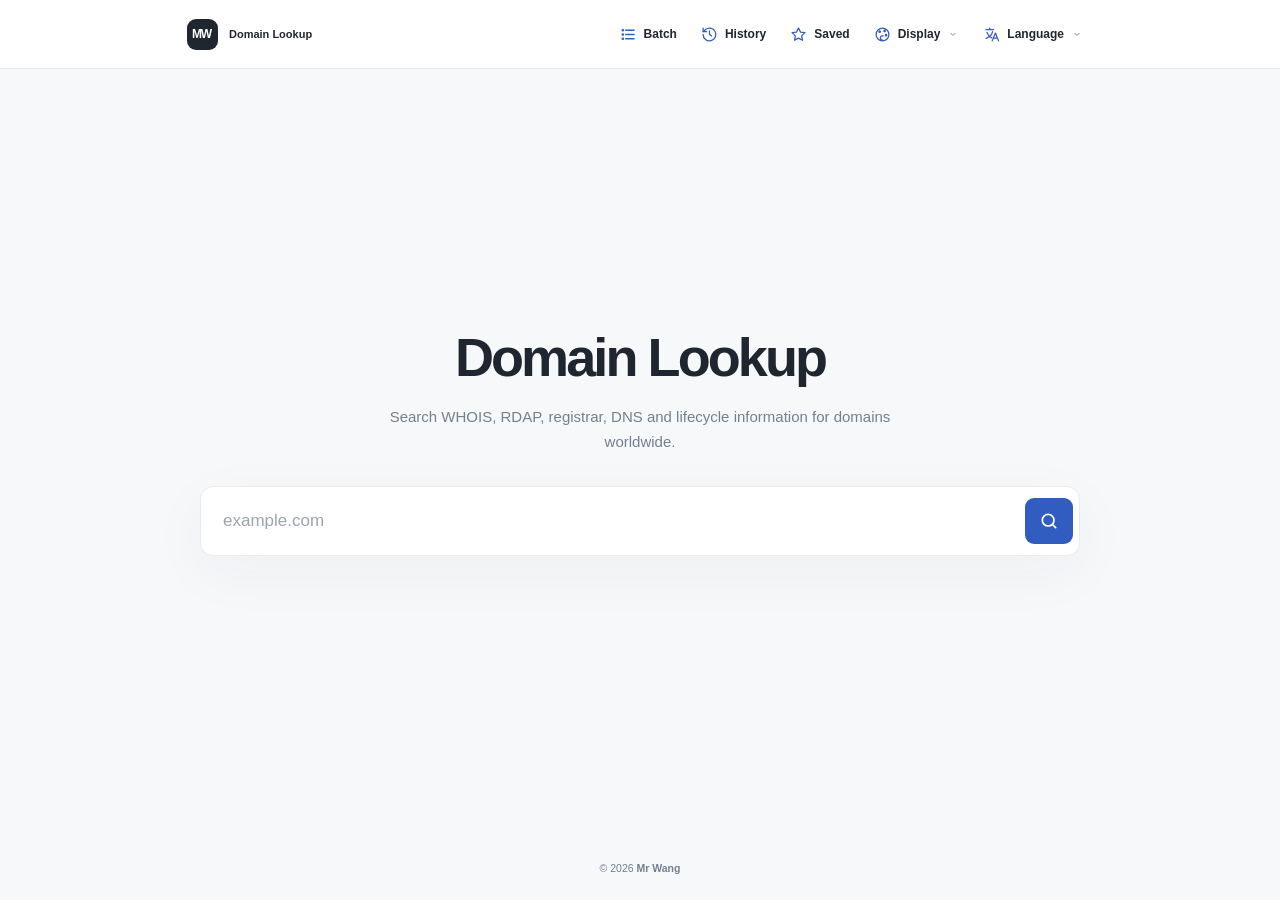
==== commit b2211e06: "Add files via upload" ====
--- a/index.html
+++ b/index.html
@@ -2,11 +2,11 @@
 <html lang="en">
 <head>
 <meta charset="utf-8"><meta name="viewport" content="width=device-width,initial-scale=1">
-<title>WHOIS & RDAP Lookup | Mr Wang</title>
+<title>WHOIS & RDAP Lookup | Mr Wang</title><link rel="preconnect" href="https://api.mrwang.com" crossorigin>
 <meta name="description" content="Global WHOIS and RDAP domain lookup for registrar, DNS, registration, expiration and lifecycle information.">
 <meta name="robots" content="index,follow"><link rel="canonical" href="https://whois.mrwang.com/">
 <meta name="theme-color" content="#060914">
-<script src="/assets/theme-init.js?v=51"></script><link rel="stylesheet" href="/assets/themes.css?v=51"><link rel="stylesheet" href="/assets/home.css?v=51"><link rel="stylesheet" href="/assets/menu.css?v=51">
+<script src="/assets/theme-init.js?v=52"></script><link rel="stylesheet" href="/assets/themes.css?v=52"><link rel="stylesheet" href="/assets/home.css?v=52"><link rel="stylesheet" href="/assets/menu.css?v=52">
 </head>
 <body><div class="page">
 <header class="topbar"><div class="top-inner"><div class="brand"><span class="brand-mark">MW</span><span data-brand-title>Domain Lookup</span></div><nav class="main-nav" aria-label="Domain tools">
@@ -19,4 +19,4 @@
 <main class="hero"><div class="hero-inner"><h1 data-i18n="title">WHOIS & RDAP Lookup</h1><p class="sub" data-i18n="desc">Search WHOIS, RDAP, registrar, DNS and lifecycle information for domains worldwide.</p><form id="searchForm" class="lookup"><input id="domainInput" enterkeyhint="search" autocomplete="off" autocapitalize="none" spellcheck="false" inputmode="url" placeholder="example.com" aria-label="Domain name"><button type="button" id="clearInput" class="clear-input" aria-label="Clear input" hidden><svg aria-hidden="true" width="17" height="17" viewBox="0 0 24 24" fill="none" stroke="currentColor" stroke-width="1.8" stroke-linecap="round"><path d="M18 6 6 18M6 6l12 12"/></svg></button><button type="submit" id="searchSubmit" class="search-icon" aria-label="Search domain" title="Search"><svg aria-hidden="true" width="20" height="20" viewBox="0 0 24 24" fill="none" stroke="currentColor" stroke-width="2" stroke-linecap="round" stroke-linejoin="round"><circle cx="11" cy="11" r="7"/><path d="m20 20-4-4"/></svg></button></form></div></main>
 <footer class="foot">© <span id="year"></span> <a href="https://www.mrwang.com/" target="_blank" rel="noopener noreferrer" title="Mr Wang">Mr Wang</a></footer>
 </div>
-<script src="/assets/common.js?v=51" defer></script><script src="/assets/home.js?v=51" defer></script><script src="/assets/menu.js?v=51" defer></script></body></html>+<script src="/assets/common.js?v=52" defer></script><script src="/assets/home.js?v=52" defer></script><script src="/assets/menu.js?v=52" defer></script></body></html>
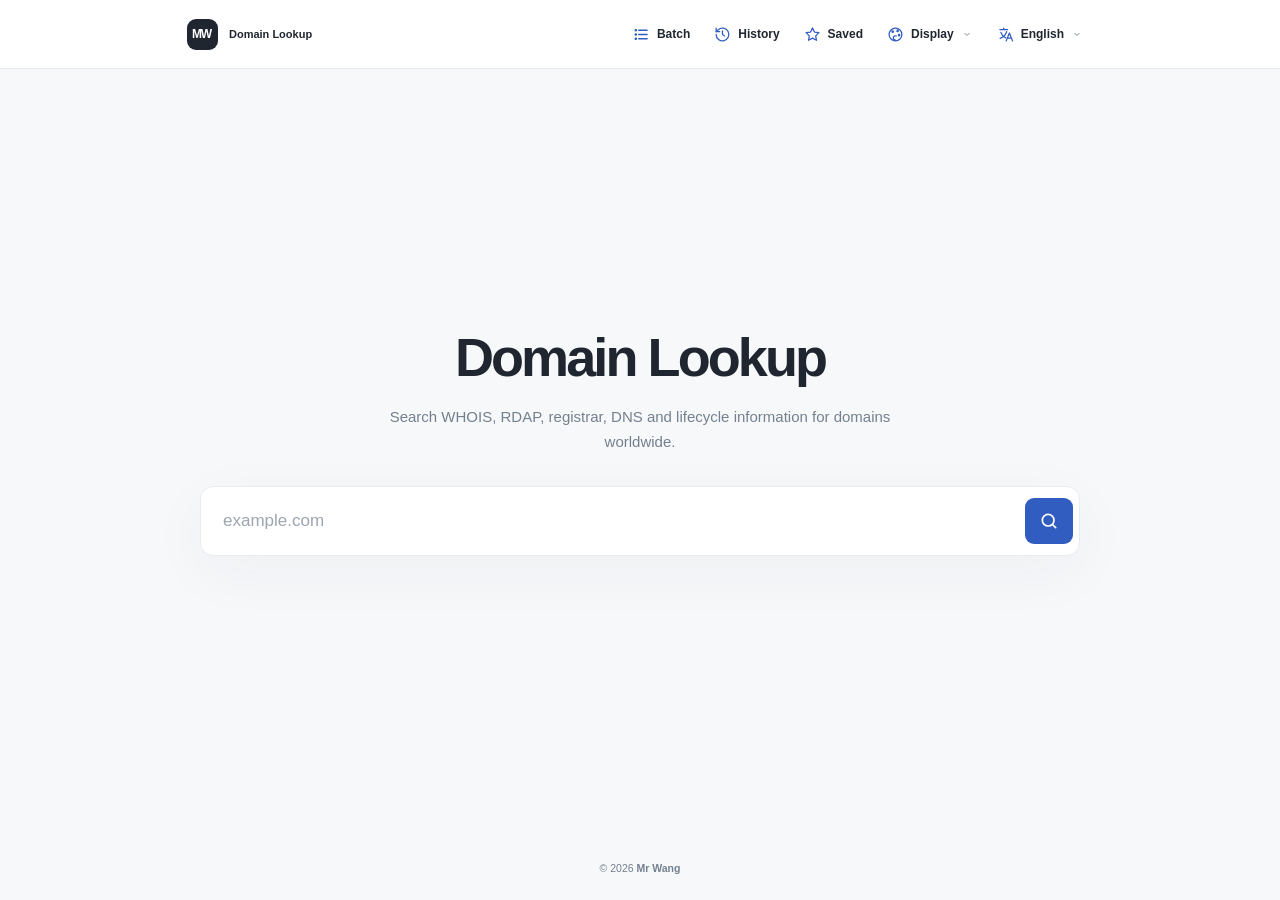
==== commit 2909ceae: "Add files via upload" ====
--- a/index.html
+++ b/index.html
@@ -6,7 +6,7 @@
 <meta name="description" content="Global WHOIS and RDAP domain lookup for registrar, DNS, registration, expiration and lifecycle information.">
 <meta name="robots" content="index,follow"><link rel="canonical" href="https://whois.mrwang.com/">
 <meta name="theme-color" content="#060914">
-<script src="/assets/theme-init.js?v=52"></script><link rel="stylesheet" href="/assets/themes.css?v=52"><link rel="stylesheet" href="/assets/home.css?v=52"><link rel="stylesheet" href="/assets/menu.css?v=52">
+<script src="/assets/theme-init.js?v=53"></script><link rel="stylesheet" href="/assets/themes.css?v=53"><link rel="stylesheet" href="/assets/home.css?v=53"><link rel="stylesheet" href="/assets/menu.css?v=53">
 </head>
 <body><div class="page">
 <header class="topbar"><div class="top-inner"><div class="brand"><span class="brand-mark">MW</span><span data-brand-title>Domain Lookup</span></div><nav class="main-nav" aria-label="Domain tools">
@@ -19,4 +19,4 @@
 <main class="hero"><div class="hero-inner"><h1 data-i18n="title">WHOIS & RDAP Lookup</h1><p class="sub" data-i18n="desc">Search WHOIS, RDAP, registrar, DNS and lifecycle information for domains worldwide.</p><form id="searchForm" class="lookup"><input id="domainInput" enterkeyhint="search" autocomplete="off" autocapitalize="none" spellcheck="false" inputmode="url" placeholder="example.com" aria-label="Domain name"><button type="button" id="clearInput" class="clear-input" aria-label="Clear input" hidden><svg aria-hidden="true" width="17" height="17" viewBox="0 0 24 24" fill="none" stroke="currentColor" stroke-width="1.8" stroke-linecap="round"><path d="M18 6 6 18M6 6l12 12"/></svg></button><button type="submit" id="searchSubmit" class="search-icon" aria-label="Search domain" title="Search"><svg aria-hidden="true" width="20" height="20" viewBox="0 0 24 24" fill="none" stroke="currentColor" stroke-width="2" stroke-linecap="round" stroke-linejoin="round"><circle cx="11" cy="11" r="7"/><path d="m20 20-4-4"/></svg></button></form></div></main>
 <footer class="foot">© <span id="year"></span> <a href="https://www.mrwang.com/" target="_blank" rel="noopener noreferrer" title="Mr Wang">Mr Wang</a></footer>
 </div>
-<script src="/assets/common.js?v=52" defer></script><script src="/assets/home.js?v=52" defer></script><script src="/assets/menu.js?v=52" defer></script></body></html>+<script src="/assets/common.js?v=53" defer></script><script src="/assets/home.js?v=53" defer></script><script src="/assets/menu.js?v=53" defer></script></body></html>
